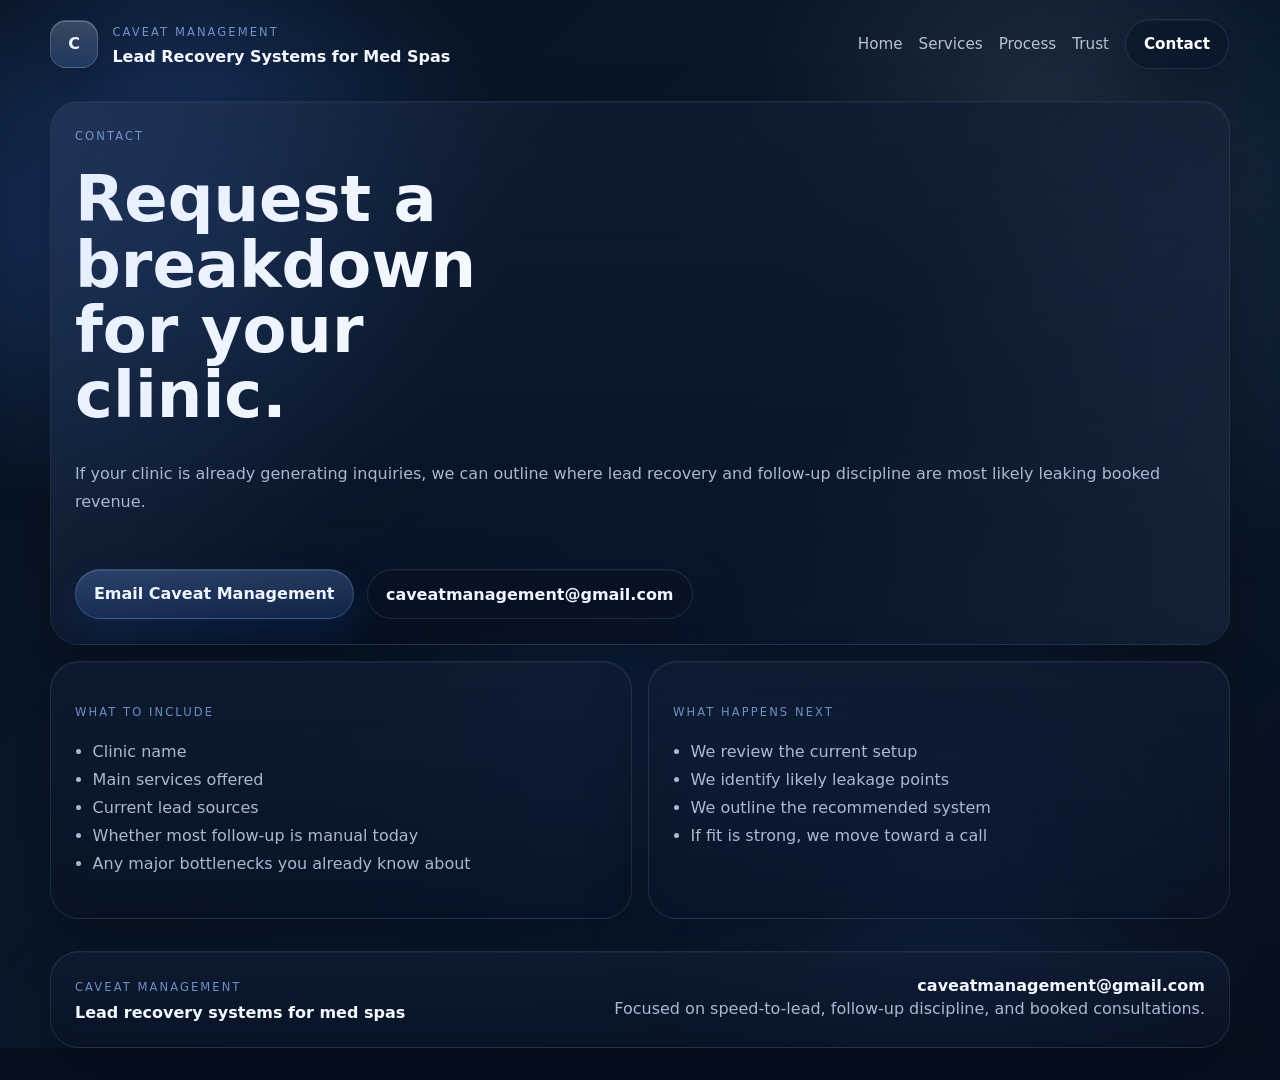
==== contact.html @ b75fe09c "Add files via upload" ====
<!doctype html>
<html lang="en"><head><meta charset="UTF-8" /><meta name="viewport" content="width=device-width, initial-scale=1.0" /><title>Caveat Management — Contact</title><link rel="stylesheet" href="./styles.css" /></head>
<body>
<div class="ambient ambient-a"></div><div class="ambient ambient-b"></div><div class="ambient ambient-c"></div>
<header class="shell topbar"><a class="brand" href="./index.html"><div class="brand-mark">C</div><div><p class="eyebrow">Caveat Management</p><strong>Lead Recovery Systems for Med Spas</strong></div></a><nav class="top-links"><a href="./index.html">Home</a><a href="./services.html">Services</a><a href="./process.html">Process</a><a href="./trust.html">Trust</a><a class="active ghost-button" href="./contact.html">Contact</a></nav></header>
<main class="shell page-stack">
<section class="glass-card page-hero premium-border"><p class="eyebrow">Contact</p><h1>Request a breakdown for your clinic.</h1><p class="lead">If your clinic is already generating inquiries, we can outline where lead recovery and follow-up discipline are most likely leaking booked revenue.</p><div class="button-row"><a class="primary-button" href="mailto:caveatmanagement@gmail.com?subject=Lead%20Recovery%20System%20Inquiry">Email Caveat Management</a><a class="ghost-button" href="mailto:caveatmanagement@gmail.com">caveatmanagement@gmail.com</a></div></section>
<section class="section-grid two-up"><article class="glass-card section-card"><p class="eyebrow">What to include</p><ul><li>Clinic name</li><li>Main services offered</li><li>Current lead sources</li><li>Whether most follow-up is manual today</li><li>Any major bottlenecks you already know about</li></ul></article><article class="glass-card section-card"><p class="eyebrow">What happens next</p><ul><li>We review the current setup</li><li>We identify likely leakage points</li><li>We outline the recommended system</li><li>If fit is strong, we move toward a call</li></ul></article></section>
</main>
<footer class="shell footer glass-card"><div><p class="eyebrow">Caveat Management</p><strong>Lead recovery systems for med spas</strong></div><div class="footer-links"><a href="mailto:caveatmanagement@gmail.com">caveatmanagement@gmail.com</a><span>Focused on speed-to-lead, follow-up discipline, and booked consultations.</span></div></footer>
</body></html>
---- styles.css ----
:root {
  font-family: Inter, system-ui, -apple-system, BlinkMacSystemFont, 'Segoe UI', sans-serif;
  color: #ebf2ff;
  background: #061120;
}

* { box-sizing: border-box; }
html, body { margin: 0; min-height: 100%; }
body {
  min-height: 100vh;
  position: relative;
  overflow-x: hidden;
  background:
    radial-gradient(circle at 15% 20%, rgba(74, 132, 244, 0.26), transparent 24%),
    radial-gradient(circle at 80% 10%, rgba(255, 255, 255, 0.08), transparent 20%),
    radial-gradient(circle at 75% 85%, rgba(53, 96, 201, 0.2), transparent 24%),
    linear-gradient(135deg, #07111f 0%, #081627 32%, #09192d 62%, #07111d 100%);
}

.ambient {
  position: fixed; border-radius: 50%; filter: blur(90px); opacity: .5; pointer-events: none; z-index: 0;
}
.ambient-a { width: 22rem; height: 22rem; background: rgba(70,121,255,.24); top: 2rem; left: -4rem; }
.ambient-b { width: 24rem; height: 24rem; background: rgba(169,200,255,.12); top: 5rem; right: -6rem; }
.ambient-c { width: 20rem; height: 20rem; background: rgba(58,104,221,.22); bottom: 2rem; left: 35%; }

.shell { width: min(1180px, calc(100% - 2rem)); margin: 0 auto; position: relative; z-index: 1; }

.topbar {
  display: flex; align-items: center; justify-content: space-between; gap: 1rem; padding: 1.2rem 0 0;
}
.brand { display: flex; align-items: center; gap: .9rem; text-decoration: none; }
.brand-mark {
  width: 3rem; height: 3rem; display: grid; place-items: center; border-radius: 1rem;
  background: linear-gradient(180deg, rgba(235,244,255,.2), rgba(110,156,255,.16));
  border: 1px solid rgba(177,207,255,.22);
  box-shadow: inset 0 1px 0 rgba(255,255,255,.22), 0 16px 40px rgba(0,0,0,.22);
  font-weight: 800; color: #eff5ff;
}
.top-links { display: flex; align-items: center; gap: 1rem; flex-wrap: wrap; }
.top-links a { color: rgba(229,238,255,.78); text-decoration: none; font-size: .95rem; }
.top-links a.active { color: #fff; }

.eyebrow {
  margin: 0 0 .35rem; font-size: .72rem; letter-spacing: .18em; text-transform: uppercase; color: rgba(157,192,255,.7);
}

.page-stack { display: grid; gap: 1rem; padding: 2rem 0 2rem; }
.glass-card, .glass-panel, .primary-button, .ghost-button {
  border: 1px solid rgba(158,191,255,.14);
  background: linear-gradient(180deg, rgba(17,28,49,.74), rgba(9,18,33,.66));
  backdrop-filter: blur(22px) saturate(130%);
  -webkit-backdrop-filter: blur(22px) saturate(130%);
  box-shadow: inset 0 1px 0 rgba(255,255,255,.04), 0 24px 60px rgba(0,0,0,.28);
}
.premium-border { position: relative; overflow: hidden; }
.premium-border::before {
  content: ''; position: absolute; inset: 0;
  background: linear-gradient(120deg, rgba(130,173,255,.14), transparent 35%, transparent 65%, rgba(157,193,255,.08));
  pointer-events: none;
}
.glass-card { border-radius: 1.8rem; padding: 1.5rem; }

.hero-panel {
  display: grid; grid-template-columns: minmax(0, 1.45fr) minmax(310px, .8fr); gap: 1rem; align-items: stretch; min-height: 520px;
}
.hero-content, .hero-trust-card, .section-card, .process-section, .final-cta, .dashboard-card { position: relative; z-index: 1; }
.hero-content h1, .section-card h2, .process-section h2, .final-cta h2, .page-hero h1 { margin: 0; line-height: 1.02; color: #f4f8ff; }
.hero-content h1, .page-hero h1 { max-width: 11.5ch; font-size: clamp(2.6rem, 5vw, 5.2rem); }
.lead, p, li, span { color: rgba(218,230,255,.78); line-height: 1.75; }

.hero-actions, .button-row { display: flex; gap: .8rem; flex-wrap: wrap; margin-top: 1.3rem; }
.center-actions { justify-content: center; }
.hero-meta, .trust-badges, .pill-row { display: flex; gap: .65rem; flex-wrap: wrap; margin-top: 1.1rem; }
.hero-meta span, .trust-badges span, .pill-row span {
  display: inline-flex; padding: .45rem .75rem; border-radius: 999px; border: 1px solid rgba(154,192,255,.16); background: rgba(14,25,43,.65);
}

.hero-trust-card, .dashboard-card { border-radius: 1.5rem; padding: 1.2rem; }
.trust-list, .stack-list { display: grid; gap: .85rem; }
.trust-list article, .stack-list article { padding: .9rem 0; border-bottom: 1px solid rgba(154,192,255,.1); }
.trust-list article:last-child, .stack-list article:last-child { border-bottom: none; }

.trust-list strong, .metric-card strong, .process-step strong, .footer strong, .brand strong, .stat strong { color: #f4f8ff; }
.metrics-row { display: grid; grid-template-columns: repeat(3, minmax(0, 1fr)); gap: 1rem; }
.metric-card strong, .stat strong { display: block; margin-bottom: .45rem; font-size: 1.2rem; }
.section-grid.two-up, .split-grid { display: grid; grid-template-columns: repeat(2, minmax(0, 1fr)); gap: 1rem; }
.section-card ul, .process-section ol, .section-card p, .final-cta p { margin-top: 1rem; }
ul, ol { padding-left: 1.1rem; }
.process-section { padding: 1.7rem; }
.section-heading { max-width: 46rem; margin-bottom: 1.2rem; }
.process-grid { display: grid; grid-template-columns: repeat(4, minmax(0, 1fr)); gap: 1rem; }
.process-step {
  padding: 1.2rem; border-radius: 1.35rem; border: 1px solid rgba(154,192,255,.12); background: rgba(10,20,36,.52);
}
.process-step span {
  display: inline-flex; margin-bottom: .8rem; color: #9dc0ff; font-weight: 700; font-family: ui-monospace, SFMono-Regular, Consolas, monospace;
}
.dark-glass { background: linear-gradient(180deg, rgba(13,21,37,.88), rgba(8,16,29,.82)); }
.final-cta { text-align: center; }

.primary-button, .ghost-button {
  display: inline-flex; align-items: center; justify-content: center; padding: .92rem 1.15rem; border-radius: 999px; color: #eef5ff; text-decoration: none; font-weight: 600;
}
.primary-button {
  background: linear-gradient(180deg, rgba(128,170,255,.26), rgba(64,110,214,.22));
  border-color: rgba(156,194,255,.22); box-shadow: inset 0 1px 0 rgba(255,255,255,.1), 0 16px 36px rgba(25,61,145,.24);
}
.ghost-button { background: rgba(10,18,32,.48); }

.page-hero {
  display: grid; gap: 1rem; min-height: 260px; align-content: end;
}
.dashboard-grid {
  display: grid; grid-template-columns: 1.2fr .8fr; gap: 1rem;
}
.stats-grid {
  display: grid; grid-template-columns: repeat(2, minmax(0,1fr)); gap: 1rem;
}
.stat {
  border-radius: 1.3rem; padding: 1.1rem; border: 1px solid rgba(154,192,255,.1); background: rgba(10,20,36,.48);
}
.footer {
  margin: 0 auto 2rem; display: flex; align-items: center; justify-content: space-between; gap: 1rem;
}
.footer-links { display: flex; flex-direction: column; align-items: flex-end; text-align: right; }
.footer a { color: #f3f8ff; text-decoration: none; font-weight: 600; }

@media (max-width: 980px) {
  .hero-panel, .section-grid.two-up, .metrics-row, .process-grid, .footer, .dashboard-grid, .split-grid, .stats-grid {
    grid-template-columns: 1fr; flex-direction: column;
  }
}
@media (max-width: 760px) {
  .topbar { flex-direction: column; align-items: flex-start; }
  .top-links { width: 100%; }
  .hero-content h1, .page-hero h1 { max-width: none; }
  .footer-links { align-items: flex-start; text-align: left; }
}
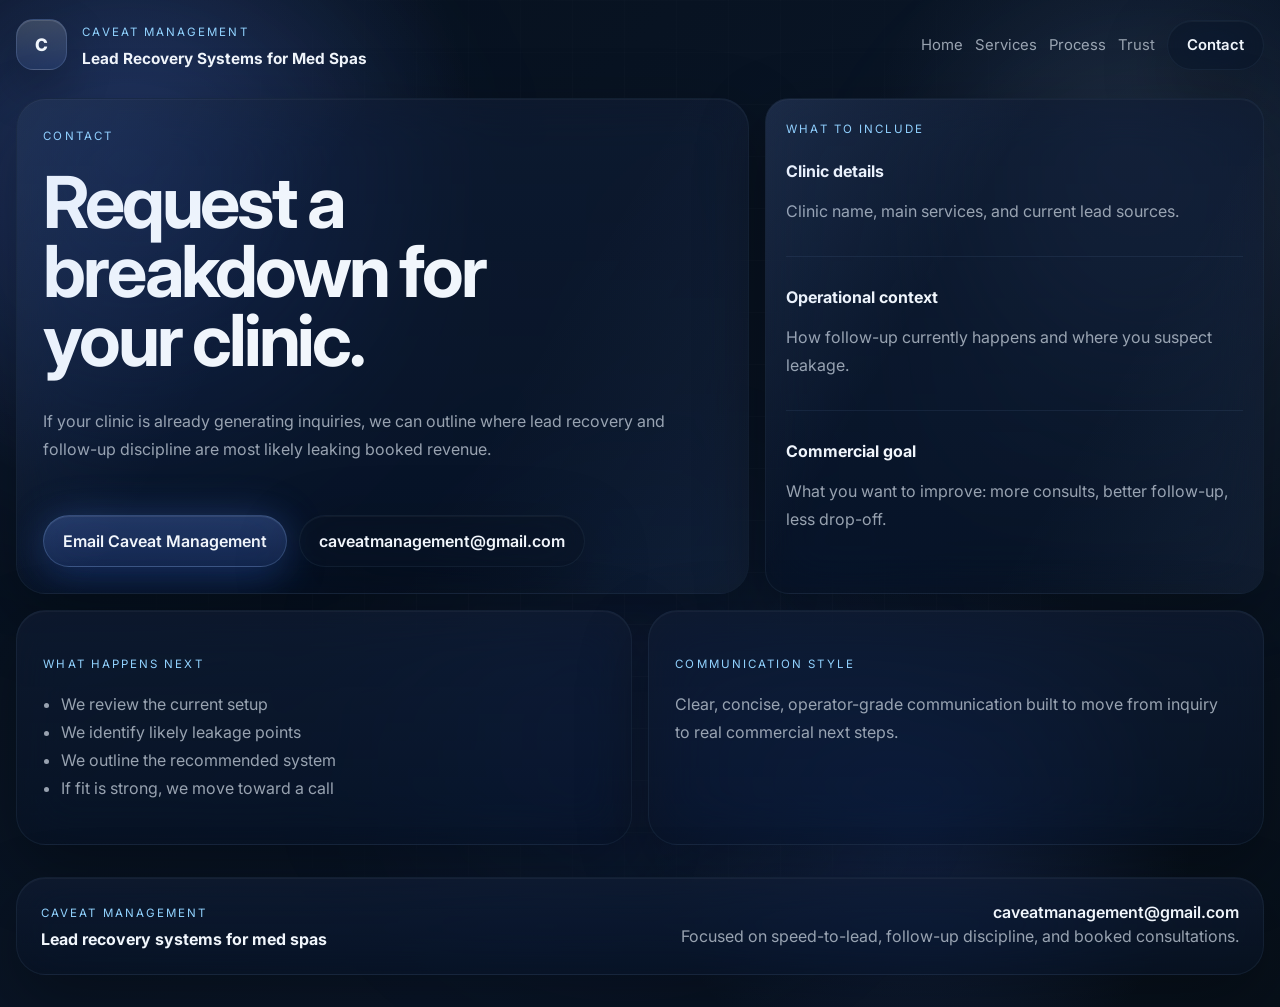
==== commit f4fce412: "Add files via upload" ====
--- a/contact.html
+++ b/contact.html
@@ -4,8 +4,11 @@
 <div class="ambient ambient-a"></div><div class="ambient ambient-b"></div><div class="ambient ambient-c"></div>
 <header class="shell topbar"><a class="brand" href="./index.html"><div class="brand-mark">C</div><div><p class="eyebrow">Caveat Management</p><strong>Lead Recovery Systems for Med Spas</strong></div></a><nav class="top-links"><a href="./index.html">Home</a><a href="./services.html">Services</a><a href="./process.html">Process</a><a href="./trust.html">Trust</a><a class="active ghost-button" href="./contact.html">Contact</a></nav></header>
 <main class="shell page-stack">
-<section class="glass-card page-hero premium-border"><p class="eyebrow">Contact</p><h1>Request a breakdown for your clinic.</h1><p class="lead">If your clinic is already generating inquiries, we can outline where lead recovery and follow-up discipline are most likely leaking booked revenue.</p><div class="button-row"><a class="primary-button" href="mailto:caveatmanagement@gmail.com?subject=Lead%20Recovery%20System%20Inquiry">Email Caveat Management</a><a class="ghost-button" href="mailto:caveatmanagement@gmail.com">caveatmanagement@gmail.com</a></div></section>
-<section class="section-grid two-up"><article class="glass-card section-card"><p class="eyebrow">What to include</p><ul><li>Clinic name</li><li>Main services offered</li><li>Current lead sources</li><li>Whether most follow-up is manual today</li><li>Any major bottlenecks you already know about</li></ul></article><article class="glass-card section-card"><p class="eyebrow">What happens next</p><ul><li>We review the current setup</li><li>We identify likely leakage points</li><li>We outline the recommended system</li><li>If fit is strong, we move toward a call</li></ul></article></section>
+<section class="dashboard-grid">
+  <article class="glass-card page-hero premium-border"><p class="eyebrow">Contact</p><h1>Request a breakdown for your clinic.</h1><p class="lead">If your clinic is already generating inquiries, we can outline where lead recovery and follow-up discipline are most likely leaking booked revenue.</p><div class="button-row"><a class="primary-button" href="mailto:caveatmanagement@gmail.com?subject=Lead%20Recovery%20System%20Inquiry">Email Caveat Management</a><a class="ghost-button" href="mailto:caveatmanagement@gmail.com">caveatmanagement@gmail.com</a></div></article>
+  <aside class="dashboard-card glass-card premium-border"><p class="eyebrow">What to include</p><div class="stack-list"><article><strong>Clinic details</strong><p>Clinic name, main services, and current lead sources.</p></article><article><strong>Operational context</strong><p>How follow-up currently happens and where you suspect leakage.</p></article><article><strong>Commercial goal</strong><p>What you want to improve: more consults, better follow-up, less drop-off.</p></article></div></aside>
+</section>
+<section class="split-grid"><article class="glass-card section-card"><p class="eyebrow">What happens next</p><ul><li>We review the current setup</li><li>We identify likely leakage points</li><li>We outline the recommended system</li><li>If fit is strong, we move toward a call</li></ul></article><article class="glass-card section-card"><p class="eyebrow">Communication style</p><p>Clear, concise, operator-grade communication built to move from inquiry to real commercial next steps.</p></article></section>
 </main>
 <footer class="shell footer glass-card"><div><p class="eyebrow">Caveat Management</p><strong>Lead recovery systems for med spas</strong></div><div class="footer-links"><a href="mailto:caveatmanagement@gmail.com">caveatmanagement@gmail.com</a><span>Focused on speed-to-lead, follow-up discipline, and booked consultations.</span></div></footer>
 </body></html>
--- a/styles.css
+++ b/styles.css
@@ -1,133 +1,174 @@
+@import url('https://fonts.googleapis.com/css2?family=Inter:wght@400;500;600;700;800&family=JetBrains+Mono:wght@500;700&display=swap');
+
 :root {
-  font-family: Inter, system-ui, -apple-system, BlinkMacSystemFont, 'Segoe UI', sans-serif;
-  color: #ebf2ff;
-  background: #061120;
+  --bg: oklch(0.15 0.03 258);
+  --bg-soft: oklch(0.19 0.03 258);
+  --panel: color-mix(in oklab, oklch(0.22 0.03 258) 84%, white 16%);
+  --line: oklch(0.44 0.05 252 / 0.2);
+  --line-strong: oklch(0.72 0.09 244 / 0.22);
+  --text: oklch(0.97 0.01 255);
+  --muted: oklch(0.81 0.02 250 / 0.82);
+  --muted-soft: oklch(0.72 0.02 248 / 0.74);
+  --accent: oklch(0.78 0.14 244);
+  --accent-strong: oklch(0.67 0.19 252);
+  --accent-glow: rgba(102, 146, 255, 0.22);
+  --success: oklch(0.79 0.11 165);
+  --radius: 1.25rem;
+  --radius-lg: 1.85rem;
+  --shadow: 0 24px 70px rgba(0, 0, 0, 0.32);
+  --font-sans: 'Inter', system-ui, sans-serif;
+  --font-mono: 'JetBrains Mono', monospace;
 }
 
 * { box-sizing: border-box; }
-html, body { margin: 0; min-height: 100%; }
+html, body { margin: 0; min-height: 100%; scroll-behavior: smooth; }
 body {
   min-height: 100vh;
   position: relative;
   overflow-x: hidden;
+  font-family: var(--font-sans);
+  color: var(--text);
   background:
-    radial-gradient(circle at 15% 20%, rgba(74, 132, 244, 0.26), transparent 24%),
-    radial-gradient(circle at 80% 10%, rgba(255, 255, 255, 0.08), transparent 20%),
-    radial-gradient(circle at 75% 85%, rgba(53, 96, 201, 0.2), transparent 24%),
-    linear-gradient(135deg, #07111f 0%, #081627 32%, #09192d 62%, #07111d 100%);
+    radial-gradient(circle at 10% 14%, rgba(100, 142, 255, 0.22), transparent 24%),
+    radial-gradient(circle at 88% 14%, rgba(161, 193, 255, 0.1), transparent 18%),
+    radial-gradient(circle at 72% 82%, rgba(74, 123, 255, 0.18), transparent 22%),
+    linear-gradient(135deg, #07101c 0%, #081322 30%, #0a1628 62%, #07101a 100%);
+}
+
+body::before {
+  content: '';
+  position: fixed;
+  inset: 0;
+  background-image:
+    linear-gradient(rgba(255,255,255,0.02) 1px, transparent 1px),
+    linear-gradient(90deg, rgba(255,255,255,0.02) 1px, transparent 1px);
+  background-size: 52px 52px;
+  mask-image: radial-gradient(circle at center, black 35%, transparent 82%);
+  pointer-events: none;
+  z-index: 0;
 }
 
 .ambient {
-  position: fixed; border-radius: 50%; filter: blur(90px); opacity: .5; pointer-events: none; z-index: 0;
+  position: fixed;
+  border-radius: 999px;
+  filter: blur(120px);
+  opacity: 0.58;
+  pointer-events: none;
+  z-index: 0;
 }
-.ambient-a { width: 22rem; height: 22rem; background: rgba(70,121,255,.24); top: 2rem; left: -4rem; }
-.ambient-b { width: 24rem; height: 24rem; background: rgba(169,200,255,.12); top: 5rem; right: -6rem; }
-.ambient-c { width: 20rem; height: 20rem; background: rgba(58,104,221,.22); bottom: 2rem; left: 35%; }
+.ambient-a { width: 28rem; height: 28rem; top: 0; left: -6rem; background: rgba(82,124,255,.26); }
+.ambient-b { width: 28rem; height: 28rem; top: 4rem; right: -7rem; background: rgba(203,224,255,.1); }
+.ambient-c { width: 22rem; height: 22rem; bottom: 0; left: 35%; background: rgba(66,109,244,.18); }
 
-.shell { width: min(1180px, calc(100% - 2rem)); margin: 0 auto; position: relative; z-index: 1; }
-
+.shell { width: min(1260px, calc(100% - 2rem)); margin: 0 auto; position: relative; z-index: 1; }
 .topbar {
   display: flex; align-items: center; justify-content: space-between; gap: 1rem; padding: 1.2rem 0 0;
 }
-.brand { display: flex; align-items: center; gap: .9rem; text-decoration: none; }
+.brand { display: flex; align-items: center; gap: .95rem; text-decoration: none; }
 .brand-mark {
-  width: 3rem; height: 3rem; display: grid; place-items: center; border-radius: 1rem;
-  background: linear-gradient(180deg, rgba(235,244,255,.2), rgba(110,156,255,.16));
-  border: 1px solid rgba(177,207,255,.22);
-  box-shadow: inset 0 1px 0 rgba(255,255,255,.22), 0 16px 40px rgba(0,0,0,.22);
-  font-weight: 800; color: #eff5ff;
+  width: 3.2rem; height: 3.2rem; display: grid; place-items: center; border-radius: 1.1rem;
+  background: linear-gradient(180deg, rgba(255,255,255,.16), rgba(110,156,255,.12));
+  border: 1px solid rgba(161,194,255,.18);
+  box-shadow: inset 0 1px 0 rgba(255,255,255,.12), 0 18px 48px rgba(0,0,0,.24);
+  font-weight: 800; font-size: 1.08rem; color: var(--text);
 }
-.top-links { display: flex; align-items: center; gap: 1rem; flex-wrap: wrap; }
-.top-links a { color: rgba(229,238,255,.78); text-decoration: none; font-size: .95rem; }
-.top-links a.active { color: #fff; }
+.brand strong { color: var(--text); font-size: .96rem; }
+.top-links { display: flex; align-items: center; gap: .75rem; flex-wrap: wrap; }
+.top-links a { color: var(--muted); text-decoration: none; font-size: .93rem; }
+.top-links a.active { color: var(--text); }
 
 .eyebrow {
-  margin: 0 0 .35rem; font-size: .72rem; letter-spacing: .18em; text-transform: uppercase; color: rgba(157,192,255,.7);
+  margin: 0 0 .4rem; font-size: .72rem; letter-spacing: .18em; text-transform: uppercase;
+  color: color-mix(in oklab, var(--accent) 72%, white 28%);
 }
 
-.page-stack { display: grid; gap: 1rem; padding: 2rem 0 2rem; }
-.glass-card, .glass-panel, .primary-button, .ghost-button {
-  border: 1px solid rgba(158,191,255,.14);
-  background: linear-gradient(180deg, rgba(17,28,49,.74), rgba(9,18,33,.66));
-  backdrop-filter: blur(22px) saturate(130%);
-  -webkit-backdrop-filter: blur(22px) saturate(130%);
-  box-shadow: inset 0 1px 0 rgba(255,255,255,.04), 0 24px 60px rgba(0,0,0,.28);
+.page-stack { display: grid; gap: 1rem; padding: 1.75rem 0 2rem; }
+.glass-card, .glass-panel, .primary-button, .ghost-button, .mini-nav {
+  border: 1px solid var(--line);
+  background: linear-gradient(180deg, rgba(17,28,49,.7), rgba(9,18,33,.6));
+  backdrop-filter: blur(24px) saturate(150%);
+  -webkit-backdrop-filter: blur(24px) saturate(150%);
+  box-shadow: inset 0 1px 0 rgba(255,255,255,.04), var(--shadow);
 }
+.glass-card { border-radius: var(--radius-lg); padding: 1.5rem; }
 .premium-border { position: relative; overflow: hidden; }
 .premium-border::before {
   content: ''; position: absolute; inset: 0;
-  background: linear-gradient(120deg, rgba(130,173,255,.14), transparent 35%, transparent 65%, rgba(157,193,255,.08));
+  background: linear-gradient(120deg, rgba(130,173,255,.12), transparent 35%, transparent 65%, rgba(157,193,255,.06));
   pointer-events: none;
 }
-.glass-card { border-radius: 1.8rem; padding: 1.5rem; }
-
-.hero-panel {
-  display: grid; grid-template-columns: minmax(0, 1.45fr) minmax(310px, .8fr); gap: 1rem; align-items: stretch; min-height: 520px;
+.hero-panel, .hero-dashboard {
+  display: grid; grid-template-columns: minmax(0, 1.48fr) minmax(340px, .82fr); gap: 1rem; min-height: 580px;
 }
-.hero-content, .hero-trust-card, .section-card, .process-section, .final-cta, .dashboard-card { position: relative; z-index: 1; }
-.hero-content h1, .section-card h2, .process-section h2, .final-cta h2, .page-hero h1 { margin: 0; line-height: 1.02; color: #f4f8ff; }
-.hero-content h1, .page-hero h1 { max-width: 11.5ch; font-size: clamp(2.6rem, 5vw, 5.2rem); }
-.lead, p, li, span { color: rgba(218,230,255,.78); line-height: 1.75; }
-
-.hero-actions, .button-row { display: flex; gap: .8rem; flex-wrap: wrap; margin-top: 1.3rem; }
+.hero-content, .hero-trust-card, .section-card, .process-section, .final-cta, .dashboard-card, .page-hero, .metric-card, .stat, .process-step {
+  position: relative; z-index: 1;
+}
+.hero-content h1, .page-hero h1, .section-card h2, .process-section h2, .final-cta h2 {
+  margin: 0; line-height: .96; color: var(--text); letter-spacing: -0.045em;
+}
+.hero-content h1, .page-hero h1 { max-width: 11ch; font-size: clamp(3rem, 5.6vw, 6rem); }
+.lead, p, li, span { color: var(--muted); line-height: 1.75; }
+.button-row, .hero-actions { display: flex; flex-wrap: wrap; gap: .75rem; margin-top: 1.25rem; }
 .center-actions { justify-content: center; }
-.hero-meta, .trust-badges, .pill-row { display: flex; gap: .65rem; flex-wrap: wrap; margin-top: 1.1rem; }
-.hero-meta span, .trust-badges span, .pill-row span {
-  display: inline-flex; padding: .45rem .75rem; border-radius: 999px; border: 1px solid rgba(154,192,255,.16); background: rgba(14,25,43,.65);
+.hero-meta, .trust-badges, .pill-row, .mini-kpis { display: flex; flex-wrap: wrap; gap: .7rem; margin-top: 1.15rem; }
+.hero-meta span, .trust-badges span, .pill-row span, .mini-kpis span {
+  display: inline-flex; align-items: center; justify-content: center; min-height: 2.2rem; padding: .42rem .78rem;
+  border-radius: 999px; border: 1px solid var(--line); background: rgba(11,19,33,.55); color: var(--muted);
 }
-
-.hero-trust-card, .dashboard-card { border-radius: 1.5rem; padding: 1.2rem; }
-.trust-list, .stack-list { display: grid; gap: .85rem; }
-.trust-list article, .stack-list article { padding: .9rem 0; border-bottom: 1px solid rgba(154,192,255,.1); }
+.hero-trust-card, .dashboard-card { border-radius: 1.5rem; padding: 1.25rem; }
+.trust-list, .stack-list { display: grid; gap: .9rem; }
+.trust-list article, .stack-list article {
+  padding: .95rem 0; border-bottom: 1px solid rgba(154,192,255,.08);
+}
 .trust-list article:last-child, .stack-list article:last-child { border-bottom: none; }
-
-.trust-list strong, .metric-card strong, .process-step strong, .footer strong, .brand strong, .stat strong { color: #f4f8ff; }
-.metrics-row { display: grid; grid-template-columns: repeat(3, minmax(0, 1fr)); gap: 1rem; }
-.metric-card strong, .stat strong { display: block; margin-bottom: .45rem; font-size: 1.2rem; }
+.trust-list strong, .metric-card strong, .process-step strong, .footer strong, .brand strong, .stat strong { color: var(--text); }
+.dashboard-grid { display: grid; grid-template-columns: 1.25fr .85fr; gap: 1rem; }
+.stats-grid, .metrics-row { display: grid; grid-template-columns: repeat(3, minmax(0, 1fr)); gap: 1rem; }
+.stats-grid { grid-template-columns: repeat(2, minmax(0, 1fr)); }
+.metric-card, .stat {
+  border-radius: 1.4rem; padding: 1.15rem; position: relative;
+}
+.metric-card::after, .stat::after {
+  content: ''; position: absolute; inset: 0; border-radius: inherit; box-shadow: inset 0 0 0 1px rgba(255,255,255,.02); pointer-events: none;
+}
+.metric-card strong, .stat strong { display: block; margin-bottom: .45rem; font-size: 1.18rem; }
 .section-grid.two-up, .split-grid { display: grid; grid-template-columns: repeat(2, minmax(0, 1fr)); gap: 1rem; }
+.section-card, .page-hero, .process-section, .final-cta { padding: 1.65rem; }
 .section-card ul, .process-section ol, .section-card p, .final-cta p { margin-top: 1rem; }
 ul, ol { padding-left: 1.1rem; }
-.process-section { padding: 1.7rem; }
-.section-heading { max-width: 46rem; margin-bottom: 1.2rem; }
+.page-hero { display: grid; gap: 1rem; min-height: 340px; align-content: end; }
+.mini-nav {
+  display: inline-flex; gap: .45rem; padding: .35rem; border-radius: 999px; width: fit-content;
+}
+.mini-nav a {
+  color: var(--muted); text-decoration: none; padding: .5rem .82rem; border-radius: 999px;
+}
+.mini-nav a.active { background: rgba(255,255,255,.06); color: var(--text); }
+.process-section { padding: 1.75rem; }
+.section-heading { max-width: 46rem; margin-bottom: 1.25rem; }
 .process-grid { display: grid; grid-template-columns: repeat(4, minmax(0, 1fr)); gap: 1rem; }
 .process-step {
-  padding: 1.2rem; border-radius: 1.35rem; border: 1px solid rgba(154,192,255,.12); background: rgba(10,20,36,.52);
+  padding: 1.25rem; border-radius: 1.4rem; border: 1px solid rgba(154,192,255,.1); background: rgba(10,20,36,.48);
 }
 .process-step span {
-  display: inline-flex; margin-bottom: .8rem; color: #9dc0ff; font-weight: 700; font-family: ui-monospace, SFMono-Regular, Consolas, monospace;
+  display: inline-flex; margin-bottom: .82rem; color: color-mix(in oklab, var(--accent) 82%, white 18%); font-weight: 700; font-family: var(--font-mono); letter-spacing: -0.03em;
 }
-.dark-glass { background: linear-gradient(180deg, rgba(13,21,37,.88), rgba(8,16,29,.82)); }
 .final-cta { text-align: center; }
+.primary-button, .ghost-button {
+  display: inline-flex; align-items: center; justify-content: center; min-height: 2.95rem; padding: .94rem 1.18rem; border-radius: 999px; color: var(--text); text-decoration: none; font-weight: 600;
+  transition: transform 180ms ease, border-color 180ms ease, background 180ms ease, box-shadow 180ms ease;
+}
+.primary-button:hover, .ghost-button:hover, .top-links a:hover, .mini-nav a:hover { transform: translateY(-1px); }
+.primary-button {
+  background: linear-gradient(180deg, rgba(106,149,255,.28), rgba(72,115,223,.22)); border-color: rgba(156,194,255,.22); box-shadow: inset 0 1px 0 rgba(255,255,255,.08), 0 16px 42px rgba(25,61,145,.26), 0 0 40px var(--accent-glow);
+}
+.ghost-button { background: rgba(10,18,32,.46); }
+.footer { margin: 0 auto 2rem; display: flex; align-items: center; justify-content: space-between; gap: 1rem; }
+.footer-links { display: flex; flex-direction: column; align-items: flex-end; text-align: right; }
+.footer a { color: var(--text); text-decoration: none; font-weight: 600; }
 
-.primary-button, .ghost-button {
-  display: inline-flex; align-items: center; justify-content: center; padding: .92rem 1.15rem; border-radius: 999px; color: #eef5ff; text-decoration: none; font-weight: 600;
-}
-.primary-button {
-  background: linear-gradient(180deg, rgba(128,170,255,.26), rgba(64,110,214,.22));
-  border-color: rgba(156,194,255,.22); box-shadow: inset 0 1px 0 rgba(255,255,255,.1), 0 16px 36px rgba(25,61,145,.24);
-}
-.ghost-button { background: rgba(10,18,32,.48); }
-
-.page-hero {
-  display: grid; gap: 1rem; min-height: 260px; align-content: end;
-}
-.dashboard-grid {
-  display: grid; grid-template-columns: 1.2fr .8fr; gap: 1rem;
-}
-.stats-grid {
-  display: grid; grid-template-columns: repeat(2, minmax(0,1fr)); gap: 1rem;
-}
-.stat {
-  border-radius: 1.3rem; padding: 1.1rem; border: 1px solid rgba(154,192,255,.1); background: rgba(10,20,36,.48);
-}
-.footer {
-  margin: 0 auto 2rem; display: flex; align-items: center; justify-content: space-between; gap: 1rem;
-}
-.footer-links { display: flex; flex-direction: column; align-items: flex-end; text-align: right; }
-.footer a { color: #f3f8ff; text-decoration: none; font-weight: 600; }
-
-@media (max-width: 980px) {
-  .hero-panel, .section-grid.two-up, .metrics-row, .process-grid, .footer, .dashboard-grid, .split-grid, .stats-grid {
+@media (max-width: 1020px) {
+  .hero-panel, .hero-dashboard, .section-grid.two-up, .metrics-row, .process-grid, .footer, .dashboard-grid, .split-grid, .stats-grid {
     grid-template-columns: 1fr; flex-direction: column;
   }
 }
